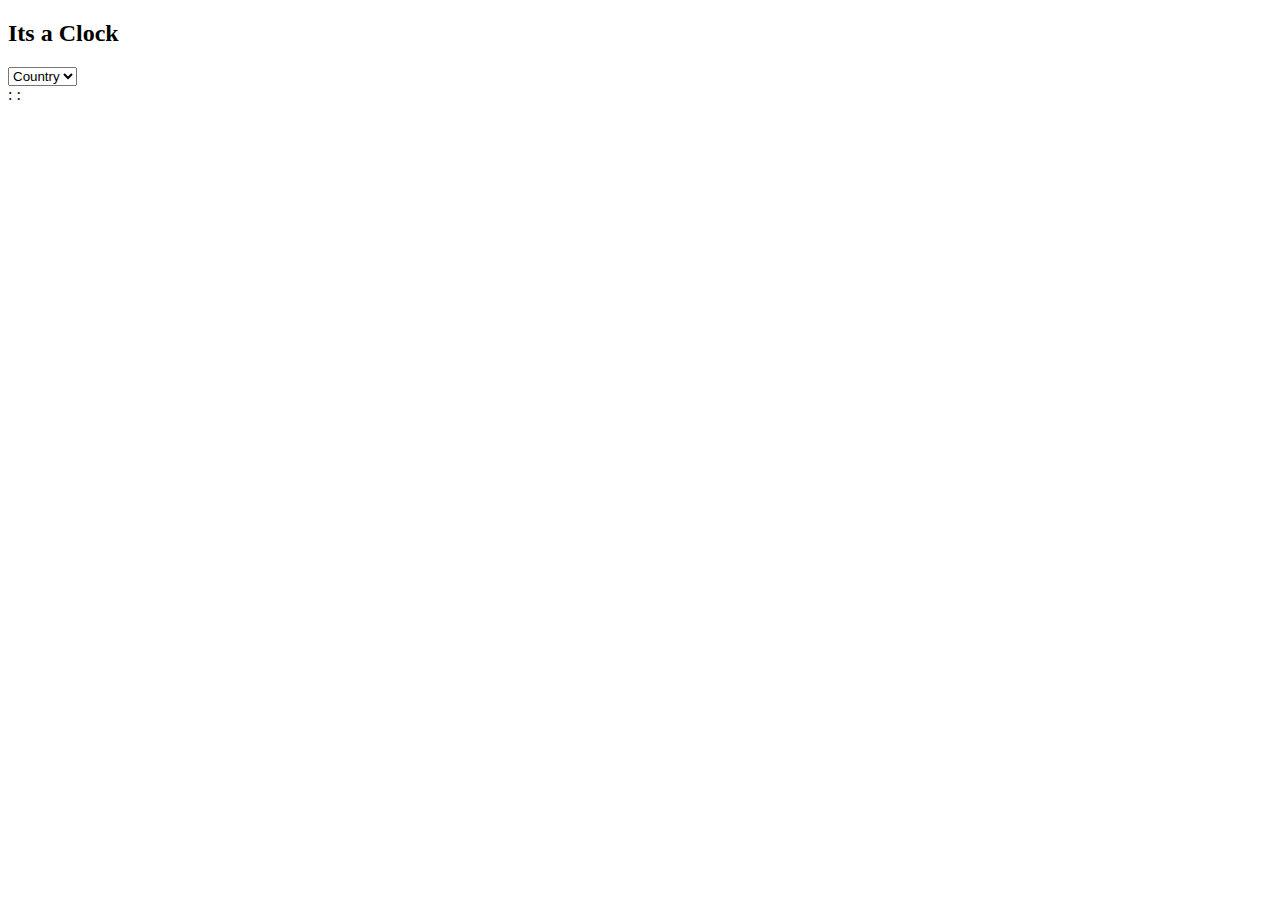
==== DigitalClock/clock.html @ 9e681d7c "changed the name of clock" ====
<!DOCTYPE html>
<html lang="en">
<head>
    <meta charset="UTF-8">
    <meta name="viewport" content="width=device-width, initial-scale=1.0">
    <title>Digital CLock</title>
</head>
<body id="body">
    <div class="container">
        <h2>Its a Clock</h2>
        <select id="country" name="country">
            <option hidden selected value="" >Country</option>
            <option value="India">India</option>
            <option value="Japan">Japan</option>
        </select>
        

        <div class="clock">
            <span id="hour"></span>
            <span>:</span>
            <span id="min"></span>
            <span>:</span>
            <span id="sec"></span>
            
            <span id="ampm"> </span>

        </div>
    </div>

    <script>
        let hrs = document.getElementById("hour");
        let min = document.getElementById("min");
        let sec = document.getElementById("sec");
        let ampm = document.getElementById("ampm");

        let countrySelected = document.getElementById("country");

        let selectedTimeZone = 'Asia/Kolkata';//india by default

        const timeZones = {
            'India' : 'Asia/Kolkata',
            'Japan' : 'Asia/Tokyo'
        };

        //Adding an event listener to the country selected

        const options = {
                timeZone : selectedTimeZone,
                hour : '2-digit',
                minute : '2-digit',
                second : '2-digit',
                hour12 : true
            };

        countrySelected.addEventListener("change", ()=>{
            if(timeZones[countrySelected.value]){
                selectedTimeZone = timeZones[countrySelected.value];
            }
            options.timeZone = selectedTimeZone;
            let background = document.getElementById('body');
            if(selectedTimeZone == 'Asia/Tokyo'){
                background.style.backgroundImage = "url(./images/fuji.jpeg)";
            }
        })


       




        

        //Set an interval
        setInterval(()=>{
            

            const timeFormatter = new Intl.DateTimeFormat('en-US', options);
            const parts = timeFormatter.formatToParts(new Date());

            let hour, minute, second, dayPeriod;

            for(part of parts){
                if(part.type === 'hour') hour = part.value;
                if(part.type === 'minute') minute = part.value;
                if(part.type === 'second') second = part.value;
                if(part.type === 'dayPeriod') dayPeriod = part.value;
            }
            

            hrs.innerHTML = hour;
            min.innerHTML = minute;
            sec.innerHTML = second;
            ampm.innerHTML = dayPeriod;
        }, 1000)
    </script>
</body>
</html>
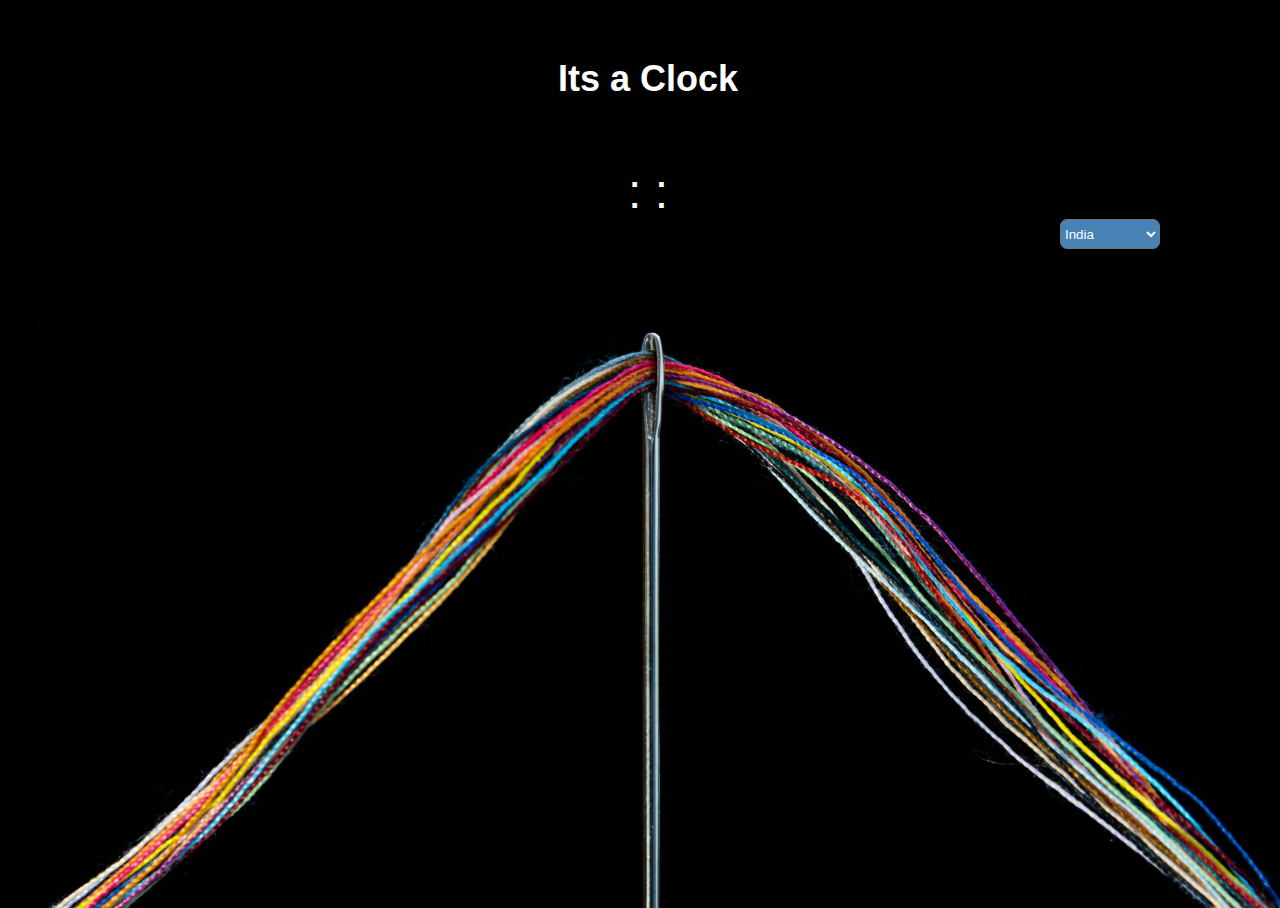
==== commit ea61003f: "basic part of the project" ====
--- a/DigitalClock/clock.html
+++ b/DigitalClock/clock.html
@@ -3,27 +3,32 @@
 <head>
     <meta charset="UTF-8">
     <meta name="viewport" content="width=device-width, initial-scale=1.0">
+    <link rel="stylesheet" href="./src/clock.css">
     <title>Digital CLock</title>
 </head>
 <body id="body">
     <div class="container">
-        <h2>Its a Clock</h2>
-        <select id="country" name="country">
-            <option hidden selected value="" >Country</option>
-            <option value="India">India</option>
-            <option value="Japan">Japan</option>
-        </select>
-        
+        <h2 id="clocktext">Its a Clock</h2><br><br>
+        <div class="box">
+            
+            
 
-        <div class="clock">
-            <span id="hour"></span>
-            <span>:</span>
-            <span id="min"></span>
-            <span>:</span>
-            <span id="sec"></span>
+            <div class="clock" id="clock">
+                <span id="hour"></span>
+                <span>:</span>
+                <span id="min"></span>
+                <span>:</span>
+                <span id="sec"></span>
             
-            <span id="ampm"> </span>
+                <span id="ampm"> </span>
 
+            </div>
+            
+            <select id="country" name="country">
+                
+                <option value="India">India</option>
+                <option value="Japan">Japan</option>
+            </select>
         </div>
     </div>
 
@@ -58,9 +63,27 @@
             }
             options.timeZone = selectedTimeZone;
             let background = document.getElementById('body');
+            const clock = document.getElementById('clock');  
             if(selectedTimeZone == 'Asia/Tokyo'){
                 background.style.backgroundImage = "url(./images/fuji.jpeg)";
+               
+                clock.style.color = '#FFD700';
+                clock.style.textShadow = "2px 2px 4px rgba(0, 0, 0, 0.6)";
+                clock.style.position = 'absolute';
+                clock.style.left = '42%';
+                
+                
             }
+            if(selectedTimeZone == 'Asia/Kolkata'){
+                background.style.backgroundImage = "url(./images/threads.jpg)";
+                clock.style.color = 'white';
+            }
+
+            const text1 = document.getElementById('clocktext');
+            text1.innerHTML = '';
+            text1.style.height = 0;
+
+
         })
 
 
--- a/DigitalClock/src/clock.css
+++ b/DigitalClock/src/clock.css
@@ -0,0 +1,54 @@
+html, body{
+    height: 100%;
+    width: 100%;
+    background-image: url('../images/threads.jpg');
+    background-size: cover;
+    
+    background-position: center;
+    color: white;
+    font-family: Arial, Helvetica, sans-serif;
+    
+}
+
+
+
+
+
+.container{
+    height: 100%;
+    width: 100%;
+    font-size: x-large;
+}
+
+
+#clocktext{
+    height: 50px;
+    padding-top: 50px;
+    text-align: center;
+    margin: 0;
+}
+
+
+.box{
+    width: 100%; 
+
+}
+
+.clock{
+    
+    text-align: center;
+    font-size: 2em;
+     
+}
+
+#country{
+    
+    float: right;
+    height: 30px;
+    width: 100px;
+    margin-right: 10%;
+    border-radius: 7px;
+    color: white;
+    background-color: #4682B4;
+}
+
